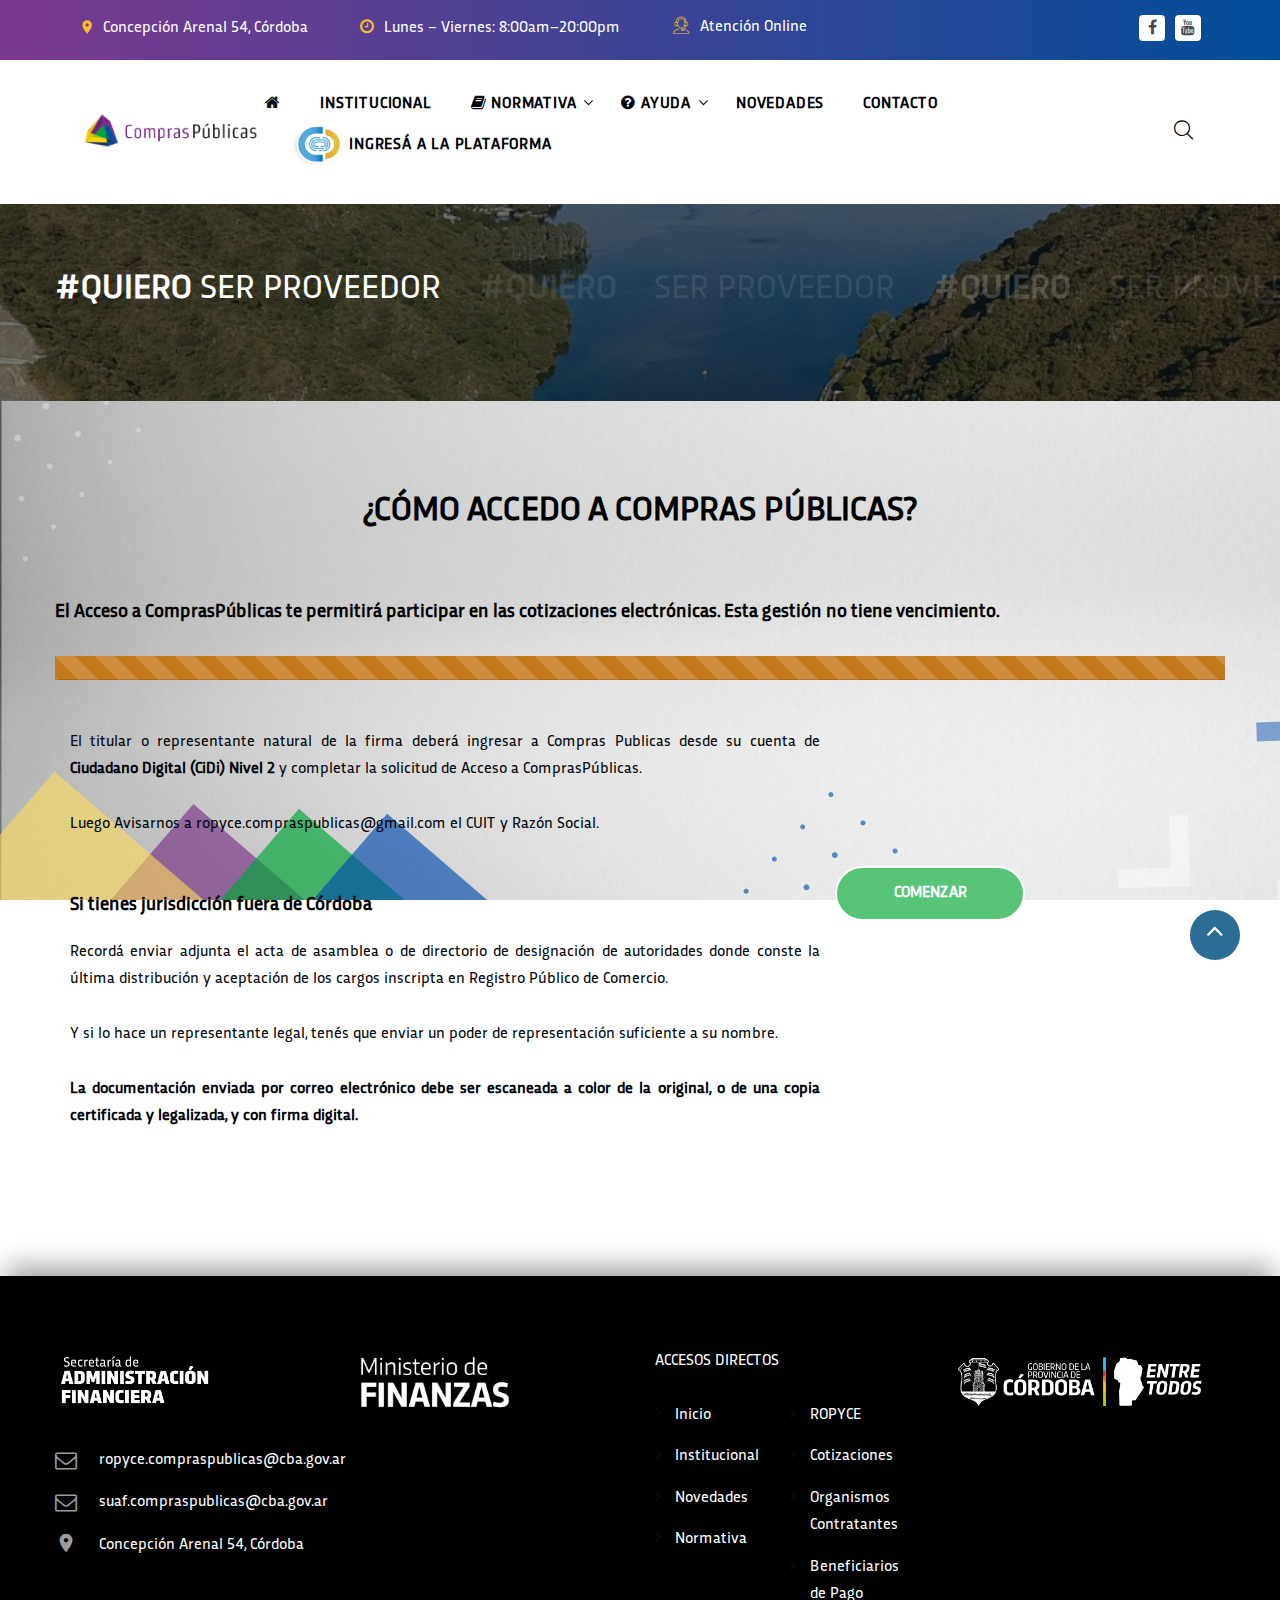
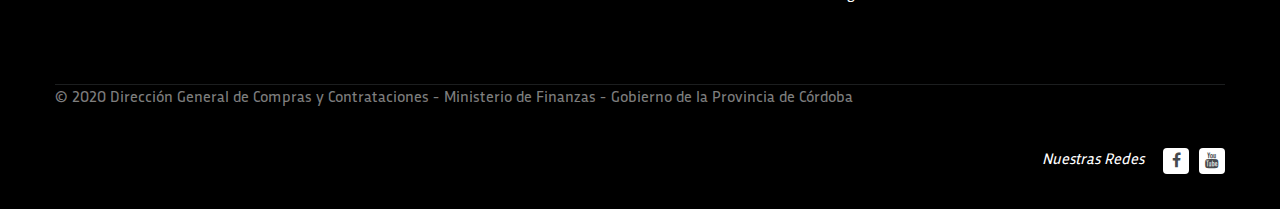
==== acceso.html @ 40fe3f34 "entrega 2" ====
<!DOCTYPE html>
<html lang="es" class="wide wow-animation">
<head>
<title>ComprasPúblicas</title>
<meta name="format-detection" content="telephone=no">
<meta name="viewport" content="width=device-width, height=device-height, initial-scale=1.0, maximum-scale=1.0, user-scalable=0">
<meta http-equiv="X-UA-Compatible" content="IE=edge">
<meta charset="utf-8">
<!-- CSS -->

<!-- CSS -->
<link rel="stylesheet" href="https://cdn.jsdelivr.net/npm/bootstrap@4.5.3/dist/css/bootstrap.min.css" integrity="sha384-TX8t27EcRE3e/ihU7zmQxVncDAy5uIKz4rEkgIXeMed4M0jlfIDPvg6uqKI2xXr2" crossorigin="anonymous">
<script src="https://code.jquery.com/jquery-3.5.1.slim.min.js" integrity="sha384-DfXdz2htPH0lsSSs5nCTpuj/zy4C+OGpamoFVy38MVBnE+IbbVYUew+OrCXaRkfj" crossorigin="anonymous"></script>

<!-- jQuery and JS bundle w/ Popper.js -->
<script src="https://cdn.jsdelivr.net/npm/bootstrap@4.5.3/dist/js/bootstrap.bundle.min.js" ></script>

<!-- jQuery and JS bundle w/ Popper.js -->

<link rel="icon" href="images/favicon-2.png" type="image/x-icon">
<link rel="stylesheet" type="text/css" href="css/css.css?family=Roboto:100,300,400,500,700%7CPlayfair+Display:400,700,700i,900,900i">
<link rel="stylesheet" href="css/style.css">


<script type="text/javascript">
$(function(){
var $tabla = $('#tabla');

$('#selectCategory').change(function(){
  var value = $(this).val();
  if (value){
    $('tbody tr.' + value, $tabla).show();
    $('tbody tr:not(.' + value + ')', $tabla).hide();
  }
  else{
    // Se ha seleccionado All
    $('tbody tr', $tabla).show();
  }
});
});
</script>

<style type="text/css">
    #register_form fieldset:not(:first-of-type) {
    display: none;
    }
</style>

<script type="text/javascript">
      $(document).ready(function(){
      var form_count = 0, previous_form, next_form, total_forms;
      total_forms = $("fieldset").length;
      $(".next-form").click(function(){
      previous_form = $(this).parent();
      next_form = $(this).parent().next();
      next_form.show();
      previous_form.hide();
      setProgressBarValue(++form_count);
      });
      $(".previous-form").click(function(){
      previous_form = $(this).parent();
      next_form = $(this).parent().prev();
      next_form.show();
      previous_form.hide();
      setProgressBarValue(--form_count);
      });
      setProgressBarValue(form_count);
      function setProgressBarValue(value){
      var percent = parseFloat(100 / (total_forms -1) ) * value;
      percent = percent.toFixed();
      $(".progress-bar")
      .css("width",percent+"%")
      .html();
      }
      // Handle form submit and validation

      });
</script>

</head>
<body style="">
<div class="page">
  <header class="page-head ">
    <div class="rd-navbar-wrap ">
      <nav data-layout="rd-navbar-fixed" data-sm-layout="rd-navbar-fixed" data-md-device-layout="rd-navbar-fixed" data-lg-layout="rd-navbar-static" data-lg-device-layout="rd-navbar-static" data-stick-up-clone="false" data-md-stick-up-offset="53px" data-lg-stick-up-offset="53px" data-md-stick-up="true" data-lg-stick-up="true" class="rd-navbar rd-navbar-corporate-dark">
        <div class="rd-navbar-inner ">
          <div class="rd-navbar-aside ">
            <div data-custom-toggle=".rd-navbar-aside" data-custom-toggle-disable-on-blur="true" class="rd-navbar-aside-toggle"><span></span></div>
            <div class="rd-navbar-aside-content context-dark ">
              <ul class="rd-navbar-aside-group list-units">
                <li>
                  <div class="unit unit-horizontal unit-spacing-xs">
                    <div class="unit-left"><span class="icon icon-xxs-small icon-primary material-icons-place icon-shift-1 offset-top-2"></span></div>
                    <div class="unit-body"><a href="#" class="link-white-v2 reveal-inline">Concepción Arenal 54, Córdoba</a></div>
                  </div>
                </li>
                <li>
                  <div class="unit unit-horizontal unit-spacing-xs">
                    <div class="unit-left"><span class="icon icon-xxs icon-primary fa-clock-o offset-top-2"></span></div>
                    <div class="unit-body">
                      <p class="text-white">Lunes – Viernes: 8:00am–20:00pm</p>
                    </div>
                  </div>
                </li>
                <li>
                  <div class="unit unit-horizontal unit-spacing-xs">
                    <div class="unit-left"><span class="icon icon-xs icon-primary thin-icon-support "></span></div>
                    <div class="unit-body"><a href="callto:#" class="link-white-v2">Atención Online</a></div>
                  </div>
                </li>
              </ul>
              <div class="rd-navbar-aside-group">
                <ul class="list-inline list-inline-reset">
                  <li><a href="https://www.facebook.com/ropycecba" target="_blank" class="icon icon-round icon-abbey-filled icon-xxs-smallest fa fa-facebook"></a></li>
                  <li><a href="https://www.youtube.com/channel/UCiPAxG4_18oZzeJRPIOQkIg" target="_blank" class="icon icon-round icon-abbey-filled icon-xxs-smallest fa fa-youtube"></a></li>
                </ul>
              </div>
            </div>
          </div>



          <div class="rd-navbar-group rd-navbar-search-wrap">
            <div class="rd-navbar-panel">
              <button data-custom-toggle=".rd-navbar-nav-wrap" data-custom-toggle-disable-on-blur="true" class="rd-navbar-toggle"><span></span></button>
              <a href="index.html" class="rd-navbar-brand brand"><img src="images/compras.png" alt="logo" width="200" height="34"/></a> </div>
            <div class="rd-navbar-nav-wrap">
              <div class="rd-navbar-nav-inner">
                <div class="rd-navbar-search">
                  <form action="search-results.html" method="GET" data-search-live="rd-search-results-live" class="rd-search">
                    <div class="form-group">
                      <label for="rd-search-form-input" class="form-label">Buscar...</label>
                      <input id="rd-search-form-input" type="text" name="s" autocomplete="off" class="form-control">
                      <div id="rd-search-results-live" class="rd-search-results-live"></div>
                    </div>
                    <button type="submit" class="rd-search-submit"></button>
                  </form>
                  <button data-rd-navbar-toggle=".rd-navbar-search, .rd-navbar-search-wrap" class="rd-navbar-search-toggle"></button>
                </div>
                <ul class="rd-navbar-nav">
                  <li class="active"><a href="index.html"><i class="fa fa-home"></i> </a> </li>
                  <li><a href="institucional.html">Institucional</a> </li>
                  <li><a href="normativa.html"> <i class="fa fa-book"></i> Normativa</a>
                    <ul class="rd-navbar-dropdown">
                      <li><a href="normativa.html">Bienes y Servicios</a> </li>
                      <li><a href="normativa.html">Obra Pública</a> </li>
                      <li><a href="normativa.html">Resoluciones de la DGCyC</a> </li>
                      <li><a href="normativa.html">Otras normas de referencia</a> </li>
                    </ul>
                  </li>
                  <li><a href="#"><i class="fa fa-question-circle"></i> Ayuda</a>
                    <ul class="rd-navbar-dropdown">
                      <li><a href="ayuda.html">Preguntas Frecuentes</a> </li>
                      <li><a href="instructivos.html">Instructivos</a> </li>

                    </ul>
                  </li>
                  <li><a href="novedades.html">Novedades</a> </li>

                  <li><a href="contacto.html">contacto</a> </li>
                  <li style="cursor:pointer;"> <a class="" type="" data-toggle="collapse" data-target="#collapseExample" aria-expanded="false" aria-controls="collapseExample"> <img src="images/cidi.png" alt="" width="50px"> Ingresá a la plataforma</a> </li>

                </ul>

              </div>

            </div>

          </div>
        </div>
        <div class="collapse" id="collapseExample">
        <div class="card card-body bg-primary"  >
        <div class="row text-white text-center" style="vertical-align:middle">
          <div class="col-lg-4 cidicard">
            <h3>¿QUÉ ES CIUDADANO DIGITAL?:</h3>
            <p>Es una plataforma tecnológica que te permite acceder de forma simple a todos los trámites y servicios digitales del Gobierno de la Provincia de Córdoba.</p>
          </div>
          <div class="col-lg-4 cidicard">
            <h3>NIVEL DE ACCESO 2:</h3>

            <p>Es necesario para realizar las gestiones en ComprasPúblicas. Te permitirá acceder a una mayor cantidad de servicios web, digitalizar documentación y otros. <br>
           </p>	<div type="button" class="btn btn-warning" name="button"><a href="https://cidi.cba.gov.ar/portal-publico/acceso#nivel2" target="_blank">Más Información</a></div>
          </div>
          <div class="col-lg-4 cidicard" style="display:block; margin:auto">

            <img src="images/cidifoto.jpg"  width="129" height="129" alt="" class="img-circle"> <br>
            <div type="button" class="btn btn-warning" name="button"><a href="https://cidi.cba.gov.ar/portal-publico/?app=25" target="_blank" > Iniciá sesión</a>
            </div>

          </div>

        </div>

        </div>
        </div>
      </nav>
    </div>

  </header>




  <main class="page-content">
    <section style="background-image: url(images/seccprov5.png);" class="section-30 section-sm-40 section-md-66 section-lg-bottom-90 bg-gray-dark page-title-wrap ">
      <div class="shell">
        <div class="page-title">
          <h3>#QUIERO <span class="text-thin">SER PROVEEDOR</span></h3>
        </div>
      </div>
    </section>

    <section class="section-60 section-sm-90 section-lg-bottom-120 bg1 ">
      <div class="shell text-center ">
        <h3>¿Cómo accedo a compras públicas?</h3>

        <div class="range range-sm-center offset-top-40">
          <div class="cell-lg-12">
            <div >

              <div >
                <div >
                  <div>

                    <div class="panel-arrow"></div>
                    </a> </div>
                </div>
                <div class="">

                  <div class="text-justify ">

                    <p> <h4> El Acceso a ComprasPúblicas te permitirá participar en las cotizaciones electrónicas. Esta gestión no tiene vencimiento.</p> </h4><br>
                    <form id="register_form" >
                      <div class="progress">
                      <div class="progress-bar progress-bar-striped active" role="progressbar" aria-valuemin="0" aria-valuemax="100"></div>
                      </div>

                      <fieldset class="">
                      <div class="form-group col-lg-8 ">
                      <ul>
                        <li>El titular o representante natural de la firma deberá ingresar a Compras Publicas desde su cuenta de <b>Ciudadano Digital (CiDi) Nivel 2 </b>  y completar la solicitud de Acceso a ComprasPúblicas.  <br><br></li>


                        <li> Luego Avisarnos a ropyce.compraspublicas@gmail.com el CUIT y Razón Social.
                           <br><br></li>
                           <h4>Si tienes jurisdicción fuera de Córdoba</h4>
                           <li> Recordá enviar adjunta el acta de asamblea o de directorio de designación de autoridades donde conste la última distribución y aceptación de los cargos inscripta en Registro Público de Comercio. <br> <br></li>
                        <li>Y si lo hace un representante legal, tenés que enviar un poder de representación suficiente a su nombre.
                         <br><br><b> La documentación enviada por correo electrónico debe ser escaneada a color de la original, o de una copia certificada y legalizada, y con firma digital. </b></li>

                      </ul>


                      </div>
                      <div class="col-lg-4">

                      </div>
                                              <input type="button" class="next-form btn btn-success " value="Comenzar" />

                      </fieldset>


                      <fieldset class="">
                        <div class="col-lg-4  ">
                          <h4> Ingresá a <a href="https://cidi.cba.gov.ar/portal-publico/ " target="_blank"> cidi.gov.ar</a> y colocá tu usuario</h4>

                        </div>
                      <div class="form-group col-lg-8 ">
                          <img src="images/accesoacp/1.png" class="drop" alt="" width="80%">
                      </div>
                      <input type="button" name="previous" class="previous-form btn btn-default" value="Anterior" />
                      <input type="button" name="next" class="next-form btn btn-success" value="Siguiente" />
                      </fieldset>


                    <fieldset>
                      <div class="col-lg-4">
                        <h4> Buscá el servicio ComprasPúblicas</h4>

                      </div>
                    <div class="form-group col-lg-8">
                      <img src="images/accesoacp/2.png" class="drop" alt="" width="80%">
                    </div>
                    <input type="button" name="previous" class="previous-form btn btn-default" value="Anterior" />
                    <input type="button" name="next" class="next-form btn btn-success" value="Siguiente" />
                    </fieldset>


                    <fieldset>
                      <div class="col-lg-4">
                        <h4> Hacé clic en "Solicitar acceso a ComprasPúblicas"</h4>

                      </div>
                    <div class="form-group col-lg-8">
                      <img src="images/accesoacp/3.png" class="drop" alt="" width="80%">
                    </div>
                    <input type="button" name="previous" class="previous-form btn btn-default" value="Anterior" />
                    <input type="button" name="next" class="next-form btn btn-success" value="Siguiente" />
                    </fieldset>


                    <fieldset>
                      <div class="col-lg-4">
                        <h4> Completá con tus datos</h4>

                      </div>
                    <div class="form-group col-lg-8">
                      <img src="images/accesoacp/4.png" class="drop" alt="" width="80%">
                    </div>
                    <input type="button" name="previous" class="previous-form btn btn-default" value="Anterior" />
                    <input type="button" name="next" class="next-form btn btn-success" value="Siguiente" />
                    </fieldset>


                    <fieldset>
                      <div class="col-lg-4">
                        <h4> Rellená los campos solicitados, hacé clic en "Aceptar" y ¡Listo!</h4>

                        <p>Recodrá enviarnos un mail a ropyce.compraspublicas@gmail.com</p>

                      </div>
                    <div class="form-group col-lg-8">
                      <img src="images/accesoacp/5.png" class="drop" alt="" width="80%">
                    </div>
                    <input type="button" name="previous" class="previous-form btn btn-default" value="Anterior" />
                    </fieldset>

                    </form>



                  </div>
                </div>
              </div>



            </div>
          </div>
        </div>


      </div>
    </section>





  </main>


  <footer class="page-foot bg-cape-cod context-dark">
    <section class="section-40 section-sm-75">
      <div class="shell">
        <div class="range range-xs-center">
          <div class="cell-xs-9 cell-sm-11 cell-lg-12">

            <div class="range">
              <div class="cell-sm-6 cell-md-10 cell-lg-3">
                <div style="max-width: 510px;" class="inset-lg-right-20"><a href="index.html" class="brand brand-inverse"><img src="images/safb.png" alt="logo" width="160"/></a>
               </div>
               <address class="contact-info offset-top-22 offset-md-top-30 offset-lg-top-35 text-left">
                 <div class="unit unit-horizontal unit-spacing-md unit-middle offset-top-15">
                   <div class="unit-left"><span class="icon icon-xs icon-dusty-gray fa fa-envelope-o"></span></div>
                   <div class="unit-body"><a  class="link-white"><span > ropyce.compraspublicas@cba.gov.ar</span></a></div>
                 </div>
               <div class="unit unit-horizontal unit-spacing-md unit-middle offset-top-15">
                 <div class="unit-left"><span class="icon icon-xs icon-dusty-gray fa fa-envelope-o"></span></div>
                 <div class="unit-body"><a  class="link-white"><span > suaf.compraspublicas@cba.gov.ar</span></a></div>
               </div>
               <div class="unit unit-horizontal unit-spacing-md offset-top-15">
                 <div class="unit-left"><span class="icon icon-xs icon-dusty-gray material-icons-place"></span></div>
                 <div class="unit-body"><a class="link-white reveal-inline">Concepción Arenal 54, Córdoba</a></div>
               </div>
               </address>
              </div>

              <div class="cell-sm-6 cell-md-4 cell-lg-3 offset-top-50 offset-sm-top-0 offset-md-top-50 offset-lg-top-0">
                <div style="max-width: 510px;" class="inset-lg-right-20"><a href="index.html" class="brand brand-inverse"><img src="images/finanzasb.png" alt="logo" width="160"/></a>
                </div>

              </div>
              <div class="cell-sm-6 cell-md-4 cell-lg-3 offset-top-50 offset-lg-top-0">
                <h6 class="text-small-16 text-uppercase">Accesos directos</h6>
                <div style="max-width: 270px;" class="row offset-top-22 offset-md-top-30">
                  <div class="col-xs-6">
                    <ul class="list-marked-variant-2">
                      <li><a href="index.html">Inicio</a></li>
                      <li><a href="institucional.html">Institucional</a></li>
                      <li><a href="novedades.html">Novedades</a></li>
                      <li><a href="normativa.html">Normativa</a></li>
                    </ul>
                  </div>
                  <div class="col-xs-6">
                    <ul class="list-marked-variant-2">
                      <li><a href="proveedoresycontratistas.html">ROPYCE</a></li>
                      <li><a href="cotizaciones.html">Cotizaciones</a></li>
                      <li><a href="organismoscontratantes.html">Organismos Contratantes</a></li>
                      <li><a href="benficiariosdepago.html">Beneficiarios de Pago</a></li>

                    </ul>
                  </div>
                </div>
              </div>
              <div class="cell-sm-6 cell-md-4 cell-lg-3 offset-top-50 offset-lg-top-0">
                <div style="max-width: 510px;" class="inset-lg-right-20"><a href="index.html" class="brand brand-inverse"><img src="images/gobb.png" alt="logo" width="400"/></a>
               </div>
              </div>
            </div>
          </div>
        </div>
      </div>
    </section>
    <div class="shell">
      <hr class="hr bg-abbey-04">
      © 2020 Dirección General de Compras y Contrataciones - Ministerio de Finanzas - Gobierno de la Provincia de Córdoba
    </div>
    <section class="section-35">
      <div class="shell text-center">
        <div class="range range-sm-reverse range-sm-justify range-sm-middle">
          <div class="cell-sm-6 text-sm-right">
            <div class="group-sm group-middle">
              <p class="text-italic text-white">Nuestras Redes</p>
              <ul class="list-inline list-inline-reset">
                <li><a href="https://www.facebook.com/ropycecba" target="_blank" class="icon icon-round icon-abbey-filled icon-xxs-smallest fa fa-facebook"></a></li>
                <li><a href="https://www.youtube.com/channel/UCiPAxG4_18oZzeJRPIOQkIg" target="_blank" class="icon icon-round icon-abbey-filled icon-xxs-smallest fa fa-youtube"></a></li>
              </ul>
            </div>
          </div>
          <div class="cell-sm-6 offset-top-15 offset-sm-top-0 text-sm-left">
          </div>
        </div>
      </div>
    </section>
  </footer>
</div>




<script src="js/core.min.js"></script>
<script src="js/script.js"></script>

</body>
</html>
---- css/css.css ----
/* cyrillic */
@font-face {
  font-family: 'Playfair Display';
  font-style: normal;
  font-weight: 400;
  src: local('Playfair Display'), local('PlayfairDisplay-Regular'), url(https://fonts.gstatic.com/s/playfairdisplay/v10/2NBgzUtEeyB-Xtpr9bm1CUR-13DsDU150T1bKbJZejI.woff2) format('woff2');
  unicode-range: U+0400-045F, U+0490-0491, U+04B0-04B1, U+2116;
}
/* latin-ext */
@font-face {
  font-family: 'Playfair Display';
  font-style: normal;
  font-weight: 400;
  src: local('Playfair Display'), local('PlayfairDisplay-Regular'), url(https://fonts.gstatic.com/s/playfairdisplay/v10/2NBgzUtEeyB-Xtpr9bm1CfoVn-aGdXvQRwgLLg-TkDk.woff2) format('woff2');
  unicode-range: U+0100-024F, U+1E00-1EFF, U+20A0-20AB, U+20AD-20CF, U+2C60-2C7F, U+A720-A7FF;
}
/* latin */
@font-face {
  font-family: 'Playfair Display';
  font-style: normal;
  font-weight: 400;
  src: local('Playfair Display'), local('PlayfairDisplay-Regular'), url(https://fonts.gstatic.com/s/playfairdisplay/v10/2NBgzUtEeyB-Xtpr9bm1Cdhy5e3cTyNKTHXrP9DO-Rc.woff2) format('woff2');
  unicode-range: U+0000-00FF, U+0131, U+0152-0153, U+02C6, U+02DA, U+02DC, U+2000-206F, U+2074, U+20AC, U+2212, U+2215;
}
/* cyrillic */
@font-face {
  font-family: 'Playfair Display';
  font-style: normal;
  font-weight: 700;
  src: local('Playfair Display Bold'), local('PlayfairDisplay-Bold'), url(https://fonts.gstatic.com/s/playfairdisplay/v10/UC3ZEjagJi85gF9qFaBgIKHabUDGjprROP0Kzi4LtY8.woff2) format('woff2');
  unicode-range: U+0400-045F, U+0490-0491, U+04B0-04B1, U+2116;
}
/* latin-ext */
@font-face {
  font-family: 'Playfair Display';
  font-style: normal;
  font-weight: 700;
  src: local('Playfair Display Bold'), local('PlayfairDisplay-Bold'), url(https://fonts.gstatic.com/s/playfairdisplay/v10/UC3ZEjagJi85gF9qFaBgILCFnVHHm1VfBoEzRr6gqH0.woff2) format('woff2');
  unicode-range: U+0100-024F, U+1E00-1EFF, U+20A0-20AB, U+20AD-20CF, U+2C60-2C7F, U+A720-A7FF;
}
/* latin */
@font-face {
  font-family: 'Playfair Display';
  font-style: normal;
  font-weight: 700;
  src: local('Playfair Display Bold'), local('PlayfairDisplay-Bold'), url(https://fonts.gstatic.com/s/playfairdisplay/v10/UC3ZEjagJi85gF9qFaBgIIsv7neNnoQYDmljOSnH1QE.woff2) format('woff2');
  unicode-range: U+0000-00FF, U+0131, U+0152-0153, U+02C6, U+02DA, U+02DC, U+2000-206F, U+2074, U+20AC, U+2212, U+2215;
}
/* cyrillic */
@font-face {
  font-family: 'Playfair Display';
  font-style: normal;
  font-weight: 900;
  src: local('Playfair Display Black'), local('PlayfairDisplay-Black'), url(https://fonts.gstatic.com/s/playfairdisplay/v10/UC3ZEjagJi85gF9qFaBgIJDIFf5Wheh9SWCUqp--Vvo.woff2) format('woff2');
  unicode-range: U+0400-045F, U+0490-0491, U+04B0-04B1, U+2116;
}
/* latin-ext */
@font-face {
  font-family: 'Playfair Display';
  font-style: normal;
  font-weight: 900;
  src: local('Playfair Display Black'), local('PlayfairDisplay-Black'), url(https://fonts.gstatic.com/s/playfairdisplay/v10/UC3ZEjagJi85gF9qFaBgIJulvK9r9ZyXR2Qi4DVS52A.woff2) format('woff2');
  unicode-range: U+0100-024F, U+1E00-1EFF, U+20A0-20AB, U+20AD-20CF, U+2C60-2C7F, U+A720-A7FF;
}
/* latin */
@font-face {
  font-family: 'Playfair Display';
  font-style: normal;
  font-weight: 900;
  src: local('Playfair Display Black'), local('PlayfairDisplay-Black'), url(https://fonts.gstatic.com/s/playfairdisplay/v10/UC3ZEjagJi85gF9qFaBgIMGhQI7v0ryGuSQ4oDzNyds.woff2) format('woff2');
  unicode-range: U+0000-00FF, U+0131, U+0152-0153, U+02C6, U+02DA, U+02DC, U+2000-206F, U+2074, U+20AC, U+2212, U+2215;
}
/* cyrillic */
@font-face {
  font-family: 'Playfair Display';
  font-style: italic;
  font-weight: 700;
  src: local('Playfair Display Bold Italic'), local('PlayfairDisplay-BoldItalic'), url(https://fonts.gstatic.com/s/playfairdisplay/v10/n7G4PqJvFP2Kubl0VBLDEMjNOE6OIchc6xEWGp4AFzI.woff2) format('woff2');
  unicode-range: U+0400-045F, U+0490-0491, U+04B0-04B1, U+2116;
}
/* latin-ext */
@font-face {
  font-family: 'Playfair Display';
  font-style: italic;
  font-weight: 700;
  src: local('Playfair Display Bold Italic'), local('PlayfairDisplay-BoldItalic'), url(https://fonts.gstatic.com/s/playfairdisplay/v10/n7G4PqJvFP2Kubl0VBLDEGfg93gVtA75Tg3Rp7v1E0k.woff2) format('woff2');
  unicode-range: U+0100-024F, U+1E00-1EFF, U+20A0-20AB, U+20AD-20CF, U+2C60-2C7F, U+A720-A7FF;
}
/* latin */
@font-face {
  font-family: 'Playfair Display';
  font-style: italic;
  font-weight: 700;
  src: local('Playfair Display Bold Italic'), local('PlayfairDisplay-BoldItalic'), url(https://fonts.gstatic.com/s/playfairdisplay/v10/n7G4PqJvFP2Kubl0VBLDEBZeN5y77JNHCKkhVNuYRJ4.woff2) format('woff2');
  unicode-range: U+0000-00FF, U+0131, U+0152-0153, U+02C6, U+02DA, U+02DC, U+2000-206F, U+2074, U+20AC, U+2212, U+2215;
}
/* cyrillic */
@font-face {
  font-family: 'Playfair Display';
  font-style: italic;
  font-weight: 900;
  src: local('Playfair Display Black Italic'), local('PlayfairDisplay-BlackItalic'), url(https://fonts.gstatic.com/s/playfairdisplay/v10/n7G4PqJvFP2Kubl0VBLDEPHxitLUyfNBf6ng_UQSrKg.woff2) format('woff2');
  unicode-range: U+0400-045F, U+0490-0491, U+04B0-04B1, U+2116;
}
/* latin-ext */
@font-face {
  font-family: 'Playfair Display';
  font-style: italic;
  font-weight: 900;
  src: local('Playfair Display Black Italic'), local('PlayfairDisplay-BlackItalic'), url(https://fonts.gstatic.com/s/playfairdisplay/v10/n7G4PqJvFP2Kubl0VBLDEO1T31EEmVB7XJSO5b6KPbY.woff2) format('woff2');
  unicode-range: U+0100-024F, U+1E00-1EFF, U+20A0-20AB, U+20AD-20CF, U+2C60-2C7F, U+A720-A7FF;
}
/* latin */
@font-face {
  font-family: 'Playfair Display';
  font-style: italic;
  font-weight: 900;
  src: local('Playfair Display Black Italic'), local('PlayfairDisplay-BlackItalic'), url(https://fonts.gstatic.com/s/playfairdisplay/v10/n7G4PqJvFP2Kubl0VBLDEOgMHfjK404vVBa5PdO9RSo.woff2) format('woff2');
  unicode-range: U+0000-00FF, U+0131, U+0152-0153, U+02C6, U+02DA, U+02DC, U+2000-206F, U+2074, U+20AC, U+2212, U+2215;
}
/* cyrillic-ext */
@font-face {
  font-family: 'Roboto';
  font-style: normal;
  font-weight: 100;
  src: local('Roboto Thin'), local('Roboto-Thin'), url(https://fonts.gstatic.com/s/roboto/v15/ty9dfvLAziwdqQ2dHoyjphTbgVql8nDJpwnrE27mub0.woff2) format('woff2');
  unicode-range: U+0460-052F, U+20B4, U+2DE0-2DFF, U+A640-A69F;
}
/* cyrillic */
@font-face {
  font-family: 'Roboto';
  font-style: normal;
  font-weight: 100;
  src: local('Roboto Thin'), local('Roboto-Thin'), url(https://fonts.gstatic.com/s/roboto/v15/frNV30OaYdlFRtH2VnZZdhTbgVql8nDJpwnrE27mub0.woff2) format('woff2');
  unicode-range: U+0400-045F, U+0490-0491, U+04B0-04B1, U+2116;
}
/* greek-ext */
@font-face {
  font-family: 'Roboto';
  font-style: normal;
  font-weight: 100;
  src: local('Roboto Thin'), local('Roboto-Thin'), url(https://fonts.gstatic.com/s/roboto/v15/gwVJDERN2Amz39wrSoZ7FxTbgVql8nDJpwnrE27mub0.woff2) format('woff2');
  unicode-range: U+1F00-1FFF;
}
/* greek */
@font-face {
  font-family: 'Roboto';
  font-style: normal;
  font-weight: 100;
  src: local('Roboto Thin'), local('Roboto-Thin'), url(https://fonts.gstatic.com/s/roboto/v15/aZMswpodYeVhtRvuABJWvBTbgVql8nDJpwnrE27mub0.woff2) format('woff2');
  unicode-range: U+0370-03FF;
}
/* vietnamese */
@font-face {
  font-family: 'Roboto';
  font-style: normal;
  font-weight: 100;
  src: local('Roboto Thin'), local('Roboto-Thin'), url(https://fonts.gstatic.com/s/roboto/v15/VvXUGKZXbHtX_S_VCTLpGhTbgVql8nDJpwnrE27mub0.woff2) format('woff2');
  unicode-range: U+0102-0103, U+1EA0-1EF9, U+20AB;
}
/* latin-ext */
@font-face {
  font-family: 'Roboto';
  font-style: normal;
  font-weight: 100;
  src: local('Roboto Thin'), local('Roboto-Thin'), url(https://fonts.gstatic.com/s/roboto/v15/e7MeVAyvogMqFwwl61PKhBTbgVql8nDJpwnrE27mub0.woff2) format('woff2');
  unicode-range: U+0100-024F, U+1E00-1EFF, U+20A0-20AB, U+20AD-20CF, U+2C60-2C7F, U+A720-A7FF;
}
/* latin */
@font-face {
  font-family: 'Roboto';
  font-style: normal;
  font-weight: 100;
  src: local('Roboto Thin'), local('Roboto-Thin'), url(https://fonts.gstatic.com/s/roboto/v15/2tsd397wLxj96qwHyNIkxPesZW2xOQ-xsNqO47m55DA.woff2) format('woff2');
  unicode-range: U+0000-00FF, U+0131, U+0152-0153, U+02C6, U+02DA, U+02DC, U+2000-206F, U+2074, U+20AC, U+2212, U+2215;
}
/* cyrillic-ext */
@font-face {
  font-family: 'Roboto';
  font-style: normal;
  font-weight: 300;
  src: local('Roboto Light'), local('Roboto-Light'), url(https://fonts.gstatic.com/s/roboto/v15/0eC6fl06luXEYWpBSJvXCBJtnKITppOI_IvcXXDNrsc.woff2) format('woff2');
  unicode-range: U+0460-052F, U+20B4, U+2DE0-2DFF, U+A640-A69F;
}
/* cyrillic */
@font-face {
  font-family: 'Roboto';
  font-style: normal;
  font-weight: 300;
  src: local('Roboto Light'), local('Roboto-Light'), url(https://fonts.gstatic.com/s/roboto/v15/Fl4y0QdOxyyTHEGMXX8kcRJtnKITppOI_IvcXXDNrsc.woff2) format('woff2');
  unicode-range: U+0400-045F, U+0490-0491, U+04B0-04B1, U+2116;
}
/* greek-ext */
@font-face {
  font-family: 'Roboto';
  font-style: normal;
  font-weight: 300;
  src: local('Roboto Light'), local('Roboto-Light'), url(https://fonts.gstatic.com/s/roboto/v15/-L14Jk06m6pUHB-5mXQQnRJtnKITppOI_IvcXXDNrsc.woff2) format('woff2');
  unicode-range: U+1F00-1FFF;
}
/* greek */
@font-face {
  font-family: 'Roboto';
  font-style: normal;
  font-weight: 300;
  src: local('Roboto Light'), local('Roboto-Light'), url(https://fonts.gstatic.com/s/roboto/v15/I3S1wsgSg9YCurV6PUkTORJtnKITppOI_IvcXXDNrsc.woff2) format('woff2');
  unicode-range: U+0370-03FF;
}
/* vietnamese */
@font-face {
  font-family: 'Roboto';
  font-style: normal;
  font-weight: 300;
  src: local('Roboto Light'), local('Roboto-Light'), url(https://fonts.gstatic.com/s/roboto/v15/NYDWBdD4gIq26G5XYbHsFBJtnKITppOI_IvcXXDNrsc.woff2) format('woff2');
  unicode-range: U+0102-0103, U+1EA0-1EF9, U+20AB;
}
/* latin-ext */
@font-face {
  font-family: 'Roboto';
  font-style: normal;
  font-weight: 300;
  src: local('Roboto Light'), local('Roboto-Light'), url(https://fonts.gstatic.com/s/roboto/v15/Pru33qjShpZSmG3z6VYwnRJtnKITppOI_IvcXXDNrsc.woff2) format('woff2');
  unicode-range: U+0100-024F, U+1E00-1EFF, U+20A0-20AB, U+20AD-20CF, U+2C60-2C7F, U+A720-A7FF;
}
/* latin */
@font-face {
  font-family: 'Roboto';
  font-style: normal;
  font-weight: 300;
  src: local('Roboto Light'), local('Roboto-Light'), url(https://fonts.gstatic.com/s/roboto/v15/Hgo13k-tfSpn0qi1SFdUfVtXRa8TVwTICgirnJhmVJw.woff2) format('woff2');
  unicode-range: U+0000-00FF, U+0131, U+0152-0153, U+02C6, U+02DA, U+02DC, U+2000-206F, U+2074, U+20AC, U+2212, U+2215;
}
/* cyrillic-ext */
@font-face {
  font-family: 'Roboto';
  font-style: normal;
  font-weight: 400;
  src: local('Roboto'), local('Roboto-Regular'), url(https://fonts.gstatic.com/s/roboto/v15/ek4gzZ-GeXAPcSbHtCeQI_esZW2xOQ-xsNqO47m55DA.woff2) format('woff2');
  unicode-range: U+0460-052F, U+20B4, U+2DE0-2DFF, U+A640-A69F;
}
/* cyrillic */
@font-face {
  font-family: 'Roboto';
  font-style: normal;
  font-weight: 400;
  src: local('Roboto'), local('Roboto-Regular'), url(https://fonts.gstatic.com/s/roboto/v15/mErvLBYg_cXG3rLvUsKT_fesZW2xOQ-xsNqO47m55DA.woff2) format('woff2');
  unicode-range: U+0400-045F, U+0490-0491, U+04B0-04B1, U+2116;
}
/* greek-ext */
@font-face {
  font-family: 'Roboto';
  font-style: normal;
  font-weight: 400;
  src: local('Roboto'), local('Roboto-Regular'), url(https://fonts.gstatic.com/s/roboto/v15/-2n2p-_Y08sg57CNWQfKNvesZW2xOQ-xsNqO47m55DA.woff2) format('woff2');
  unicode-range: U+1F00-1FFF;
}
/* greek */
@font-face {
  font-family: 'Roboto';
  font-style: normal;
  font-weight: 400;
  src: local('Roboto'), local('Roboto-Regular'), url(https://fonts.gstatic.com/s/roboto/v15/u0TOpm082MNkS5K0Q4rhqvesZW2xOQ-xsNqO47m55DA.woff2) format('woff2');
  unicode-range: U+0370-03FF;
}
/* vietnamese */
@font-face {
  font-family: 'Roboto';
  font-style: normal;
  font-weight: 400;
  src: local('Roboto'), local('Roboto-Regular'), url(https://fonts.gstatic.com/s/roboto/v15/NdF9MtnOpLzo-noMoG0miPesZW2xOQ-xsNqO47m55DA.woff2) format('woff2');
  unicode-range: U+0102-0103, U+1EA0-1EF9, U+20AB;
}
/* latin-ext */
@font-face {
  font-family: 'Roboto';
  font-style: normal;
  font-weight: 400;
  src: local('Roboto'), local('Roboto-Regular'), url(https://fonts.gstatic.com/s/roboto/v15/Fcx7Wwv8OzT71A3E1XOAjvesZW2xOQ-xsNqO47m55DA.woff2) format('woff2');
  unicode-range: U+0100-024F, U+1E00-1EFF, U+20A0-20AB, U+20AD-20CF, U+2C60-2C7F, U+A720-A7FF;
}
/* latin */
@font-face {
  font-family: 'Roboto';
  font-style: normal;
  font-weight: 400;
  src: local('Roboto'), local('Roboto-Regular'), url(https://fonts.gstatic.com/s/roboto/v15/CWB0XYA8bzo0kSThX0UTuA.woff2) format('woff2');
  unicode-range: U+0000-00FF, U+0131, U+0152-0153, U+02C6, U+02DA, U+02DC, U+2000-206F, U+2074, U+20AC, U+2212, U+2215;
}
/* cyrillic-ext */
@font-face {
  font-family: 'Roboto';
  font-style: normal;
  font-weight: 500;
  src: local('Roboto Medium'), local('Roboto-Medium'), url(https://fonts.gstatic.com/s/roboto/v15/ZLqKeelYbATG60EpZBSDyxJtnKITppOI_IvcXXDNrsc.woff2) format('woff2');
  unicode-range: U+0460-052F, U+20B4, U+2DE0-2DFF, U+A640-A69F;
}
/* cyrillic */
@font-face {
  font-family: 'Roboto';
  font-style: normal;
  font-weight: 500;
  src: local('Roboto Medium'), local('Roboto-Medium'), url(https://fonts.gstatic.com/s/roboto/v15/oHi30kwQWvpCWqAhzHcCSBJtnKITppOI_IvcXXDNrsc.woff2) format('woff2');
  unicode-range: U+0400-045F, U+0490-0491, U+04B0-04B1, U+2116;
}
/* greek-ext */
@font-face {
  font-family: 'Roboto';
  font-style: normal;
  font-weight: 500;
  src: local('Roboto Medium'), local('Roboto-Medium'), url(https://fonts.gstatic.com/s/roboto/v15/rGvHdJnr2l75qb0YND9NyBJtnKITppOI_IvcXXDNrsc.woff2) format('woff2');
  unicode-range: U+1F00-1FFF;
}
/* greek */
@font-face {
  font-family: 'Roboto';
  font-style: normal;
  font-weight: 500;
  src: local('Roboto Medium'), local('Roboto-Medium'), url(https://fonts.gstatic.com/s/roboto/v15/mx9Uck6uB63VIKFYnEMXrRJtnKITppOI_IvcXXDNrsc.woff2) format('woff2');
  unicode-range: U+0370-03FF;
}
/* vietnamese */
@font-face {
  font-family: 'Roboto';
  font-style: normal;
  font-weight: 500;
  src: local('Roboto Medium'), local('Roboto-Medium'), url(https://fonts.gstatic.com/s/roboto/v15/mbmhprMH69Zi6eEPBYVFhRJtnKITppOI_IvcXXDNrsc.woff2) format('woff2');
  unicode-range: U+0102-0103, U+1EA0-1EF9, U+20AB;
}
/* latin-ext */
@font-face {
  font-family: 'Roboto';
  font-style: normal;
  font-weight: 500;
  src: local('Roboto Medium'), local('Roboto-Medium'), url(https://fonts.gstatic.com/s/roboto/v15/oOeFwZNlrTefzLYmlVV1UBJtnKITppOI_IvcXXDNrsc.woff2) format('woff2');
  unicode-range: U+0100-024F, U+1E00-1EFF, U+20A0-20AB, U+20AD-20CF, U+2C60-2C7F, U+A720-A7FF;
}
/* latin */
@font-face {
  font-family: 'Roboto';
  font-style: normal;
  font-weight: 500;
  src: local('Roboto Medium'), local('Roboto-Medium'), url(https://fonts.gstatic.com/s/roboto/v15/RxZJdnzeo3R5zSexge8UUVtXRa8TVwTICgirnJhmVJw.woff2) format('woff2');
  unicode-range: U+0000-00FF, U+0131, U+0152-0153, U+02C6, U+02DA, U+02DC, U+2000-206F, U+2074, U+20AC, U+2212, U+2215;
}
/* cyrillic-ext */
@font-face {
  font-family: 'Roboto';
  font-style: normal;
  font-weight: 700;
  src: local('Roboto Bold'), local('Roboto-Bold'), url(https://fonts.gstatic.com/s/roboto/v15/77FXFjRbGzN4aCrSFhlh3hJtnKITppOI_IvcXXDNrsc.woff2) format('woff2');
  unicode-range: U+0460-052F, U+20B4, U+2DE0-2DFF, U+A640-A69F;
}
/* cyrillic */
@font-face {
  font-family: 'Roboto';
  font-style: normal;
  font-weight: 700;
  src: local('Roboto Bold'), local('Roboto-Bold'), url(https://fonts.gstatic.com/s/roboto/v15/isZ-wbCXNKAbnjo6_TwHThJtnKITppOI_IvcXXDNrsc.woff2) format('woff2');
  unicode-range: U+0400-045F, U+0490-0491, U+04B0-04B1, U+2116;
}
/* greek-ext */
@font-face {
  font-family: 'Roboto';
  font-style: normal;
  font-weight: 700;
  src: local('Roboto Bold'), local('Roboto-Bold'), url(https://fonts.gstatic.com/s/roboto/v15/UX6i4JxQDm3fVTc1CPuwqhJtnKITppOI_IvcXXDNrsc.woff2) format('woff2');
  unicode-range: U+1F00-1FFF;
}
/* greek */
@font-face {
  font-family: 'Roboto';
  font-style: normal;
  font-weight: 700;
  src: local('Roboto Bold'), local('Roboto-Bold'), url(https://fonts.gstatic.com/s/roboto/v15/jSN2CGVDbcVyCnfJfjSdfBJtnKITppOI_IvcXXDNrsc.woff2) format('woff2');
  unicode-range: U+0370-03FF;
}
/* vietnamese */
@font-face {
  font-family: 'Roboto';
  font-style: normal;
  font-weight: 700;
  src: local('Roboto Bold'), local('Roboto-Bold'), url(https://fonts.gstatic.com/s/roboto/v15/PwZc-YbIL414wB9rB1IAPRJtnKITppOI_IvcXXDNrsc.woff2) format('woff2');
  unicode-range: U+0102-0103, U+1EA0-1EF9, U+20AB;
}
/* latin-ext */
@font-face {
  font-family: 'Roboto';
  font-style: normal;
  font-weight: 700;
  src: local('Roboto Bold'), local('Roboto-Bold'), url(https://fonts.gstatic.com/s/roboto/v15/97uahxiqZRoncBaCEI3aWxJtnKITppOI_IvcXXDNrsc.woff2) format('woff2');
  unicode-range: U+0100-024F, U+1E00-1EFF, U+20A0-20AB, U+20AD-20CF, U+2C60-2C7F, U+A720-A7FF;
}
/* latin */
@font-face {
  font-family: 'Roboto';
  font-style: normal;
  font-weight: 700;
  src: local('Roboto Bold'), local('Roboto-Bold'), url(https://fonts.gstatic.com/s/roboto/v15/d-6IYplOFocCacKzxwXSOFtXRa8TVwTICgirnJhmVJw.woff2) format('woff2');
  unicode-range: U+0000-00FF, U+0131, U+0152-0153, U+02C6, U+02DA, U+02DC, U+2000-206F, U+2074, U+20AC, U+2212, U+2215;
}
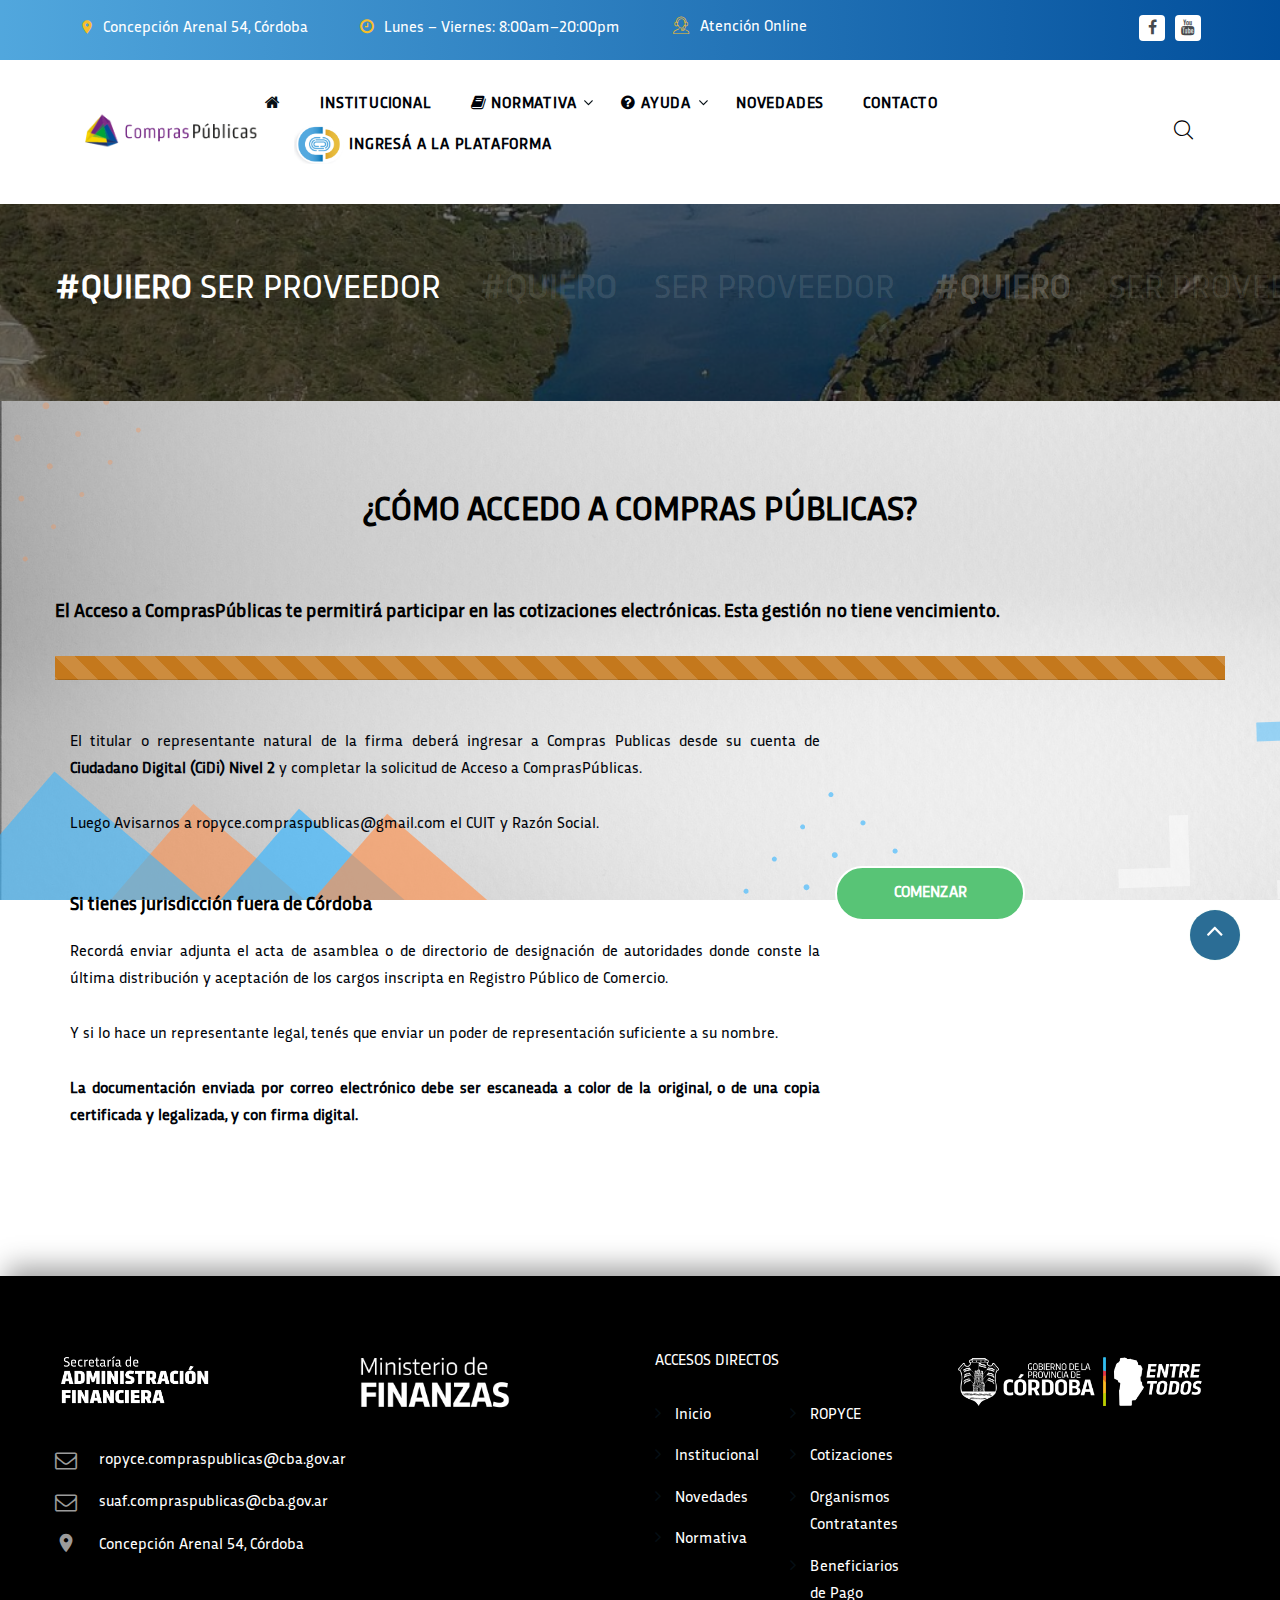
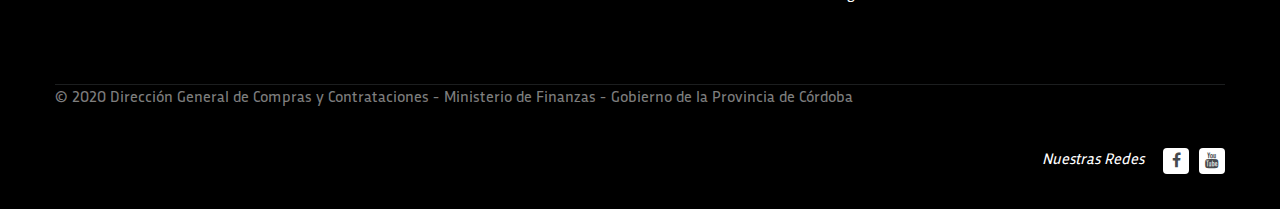
==== commit f889c60a: "responsive" ====
--- a/acceso.html
+++ b/acceso.html
@@ -70,7 +70,7 @@
       percent = percent.toFixed();
       $(".progress-bar")
       .css("width",percent+"%")
-      .html();
+      .html(percent+"%");
       }
       // Handle form submit and validation
 
@@ -158,7 +158,7 @@
                   <li><a href="novedades.html">Novedades</a> </li>
 
                   <li><a href="contacto.html">contacto</a> </li>
-                  <li style="cursor:pointer;"> <a class="" type="" data-toggle="collapse" data-target="#collapseExample" aria-expanded="false" aria-controls="collapseExample"> <img src="images/cidi.png" alt="" width="50px"> Ingresá a la plataforma</a> </li>
+                  <li style="cursor:pointer;"> <a class="" type="" data-toggle="collapse" data-target="#collapseExample" aria-expanded="false" aria-controls="collapseExample"> <img src="images/cidi.png" alt="" width="50px" > Ingresá a la plataforma</a> </li>
 
                 </ul>
 
--- a/css/style.css
+++ b/css/style.css
@@ -261,7 +261,7 @@
 }
 .bg1{
 
-  background-image: url(/images/bg1.png);
+  background-image: url(../images/bg1.png);
   background-size: cover;
   background-attachment: fixed;
 
@@ -269,14 +269,14 @@
 
 .bgsubmenu {
 
-  background-image: url(/images/seccprov5.png);
+  background-image: url(../images/seccprov5.png);
   background-size: cover;
   background-attachment: fixed;
 
 }
 .bginstructivo {
 
-  background-image: url(/images/bginstructivo.png);
+  background-image: url(../images/bginstructivo.png);
   background-size: cover;
   background-attachment: fixed;
 
@@ -33056,7 +33056,7 @@
 }
 
 .text-blue{
-  color:#024c9a;
+  color:#3082c1;
 }
 
 .icon-box .box-icon {
@@ -33640,16 +33640,16 @@
 filter: progid:DXImageTransform.Microsoft.gradient( startColorstr='#7c398f', endColorstr='#004d9a', GradientType=1 );
 }
 .bg-lila {
-  background: linear-gradient(110deg, #822b87 60%, #822b87 60%);
+  background: linear-gradient(110deg, #00a5d9  60%, #00a5d9  60%);
 }
 .bg-amarillo {
-  background: linear-gradient(110deg, #fad500 60%, #fad500 60%);
+  background: linear-gradient(110deg, #eca939  60%, #eca939  60%);
 }
 .bg-verde {
-  background: linear-gradient(110deg, #00a538 60%, #00a538 60%);
+  background: linear-gradient(110deg, #eca939  60%, #eca939  60%);
 }
 .bg-azul {
-  background: linear-gradient(110deg, #004d9a 60%, #004d9a 60%);
+  background: linear-gradient(110deg, #00a5d9  60%, #00a5d9  60%);
 }
 
 .post-block a,
@@ -33837,7 +33837,7 @@
     -ms-flex-pack: justify;
     justify-content: space-between;
     padding: 12px 22px 16px;
-    background: linear-gradient(110deg, #79398f 60%, #582063 60%);
+    background: linear-gradient(110deg, #00a5d9 60%, #0091bd 60%);
   color:white;
 }
 
@@ -45653,7 +45653,7 @@
   background: -webkit-linear-gradient(left, rgba(124,57,143,1) 0%, rgba(0,77,154,1) 100%);
   background: -o-linear-gradient(left, rgba(124,57,143,1) 0%, rgba(0,77,154,1) 100%);
   background: -ms-linear-gradient(left, rgba(124,57,143,1) 0%, rgba(0,77,154,1) 100%);
-  background: linear-gradient(to right, rgba(124,57,143,1) 0%, rgba(0,77,154,1) 100%);
+  background: linear-gradient(to right, rgb(82 168 222) 0%, rgb(1 78 155) 100%);
   filter: progid:DXImageTransform.Microsoft.gradient( startColorstr='#7c398f', endColorstr='#004d9a', GradientType=1 );
 }
 
@@ -51320,7 +51320,7 @@
 .swiper-slide-caption .jumbotron-custom {color:#fff}
 .swiper-slide-caption  .veil{color:#333333}
 .swiper-slide{text-align:left;}
-.swiper-slide .btn.btn-primary{background:#7c398f;border-color:#dee2e6}
+.swiper-slide .btn.btn-primary{background:#51a6dd;border-color:#dee2e6}
 @media (max-width:992px)
 {
 	.rd-navbar-brand img{width:140px;}
